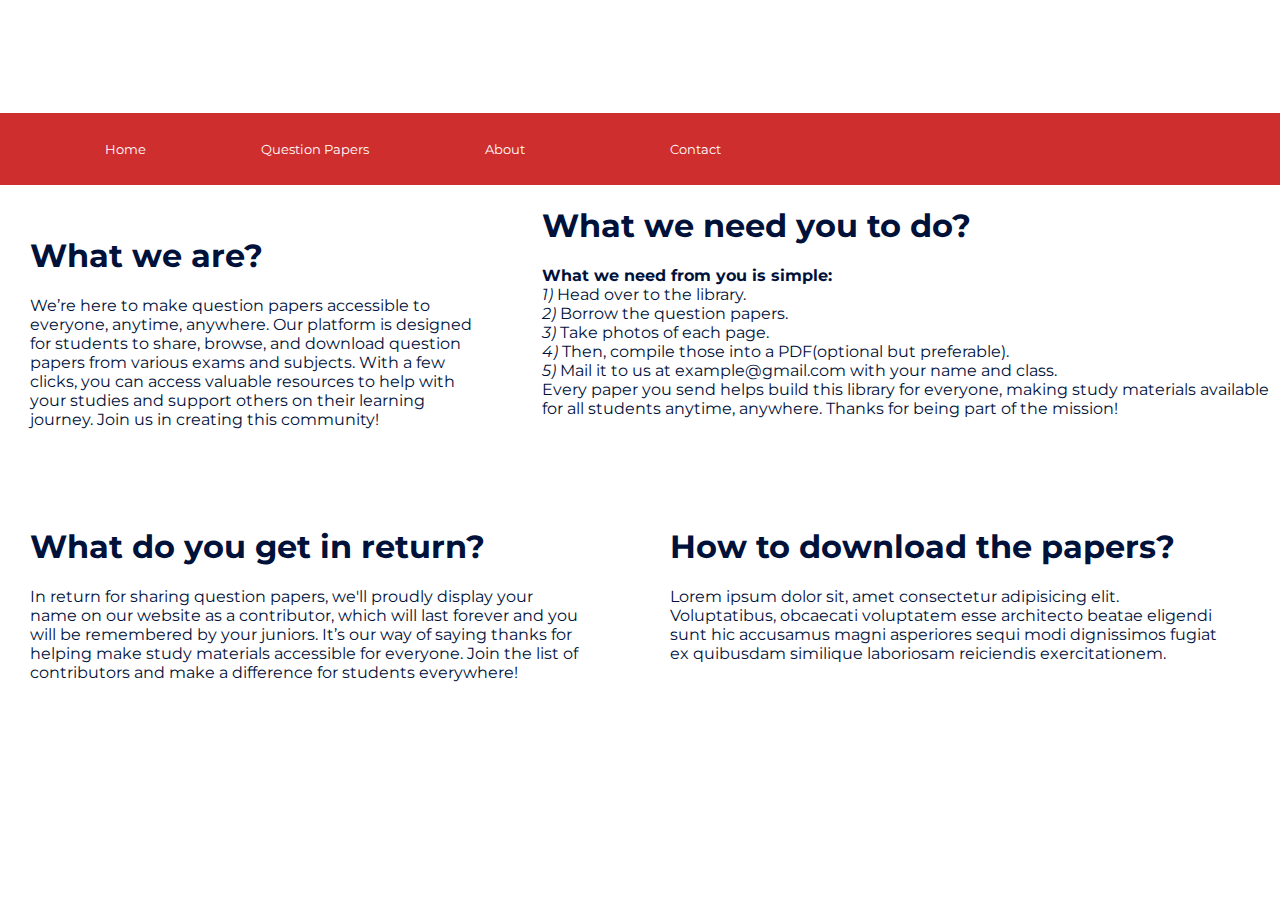
==== index.html @ ab99a5bb "Add files via upload" ====
<!DOCTYPE html>
<html lang="en">
<head>
    <meta charset="UTF-8">
    <meta name="viewport" content="width=device-width, initial-scale=1.0">
    <title>Home</title>
    <link rel="stylesheet" href="/styles/style.css">
    <link rel="preconnect" href="https://fonts.googleapis.com">
    <link rel="preconnect" href="https://fonts.gstatic.com" crossorigin>
    <link href="https://fonts.googleapis.com/css2?family=Montserrat:ital,wght@0,100..900;1,100..900&display=swap" rel="stylesheet"></head>
<body>
    <div class="title-bar">
        <div class="logo"></div>
    </div>
    <div class="nav-bar">
        <div class="nav-gap0"></div>
        <button class="home-text">Home</button>
        <div class="nav-gap"></div>
        <button class="home-text">Question Papers</button>
        <div class="nav-gap"></div>
        <button class="home-text">About</button>
        <div class="nav-gap"></div>
        <button class="home-text">Contact</button>
    </div>
    <div class="home-page">
        <div class="what-is-this">
            <h1>What we are?</h1>
            <p>We’re here to make question papers accessible to everyone, anytime, anywhere. Our platform is designed for students to share, browse, and download question papers from various exams and subjects. With a few clicks, you can access valuable resources to help with your studies and support others on their learning journey. Join us in creating this community!</p>
        </div>
        <div class="what-you-get">
            <h1>What we need you to do?</h1>
            <p><b>What we need from you is simple:</b><br>   
                <i>1)</i> Head over to the library.<br>
                <i>2)</i> Borrow the question papers.<br>
                <i>3)</i> Take photos of each page.<br>
                <i>4)</i> Then, compile those into a PDF(optional but preferable).<br>
                <i>5)</i> Mail it to us at example@gmail.com with your name and class.<br>
                Every paper you send helps build this library for everyone, making study materials available for all students anytime, anywhere. Thanks for being part of the mission!</p>
        </div>
    </div>
    <div class="home-page2">
        <div class="what-is-this">
            <h1>What do you get in return?</h1>
            <p>In return for sharing question papers, we'll proudly display your name on our website as a contributor, which will last forever and you will be remembered by your juniors. It’s our way of saying thanks for helping make study materials accessible for everyone. Join the list of contributors and make a difference for students everywhere!</p>
        </div>
        <div class="how-to-download">
            <h1>How to download the papers?</h1>
            <p>Lorem ipsum dolor sit, amet consectetur adipisicing elit. Voluptatibus, obcaecati voluptatem esse architecto beatae eligendi sunt hic accusamus magni asperiores sequi modi dignissimos fugiat ex quibusdam similique laboriosam reiciendis exercitationem.</p>
        </div>
    </div>
</body>
</html>
---- styles/style.css ----
body{
    font-family: Montserrat;
    background-color: white;
    color: #00113a;
    padding: 0px;
    margin: 0px;
}

.title-bar{
    height: 12.5vh;
    width: 100pvh;
    background-color: white
}

.nav-bar{
    height: 8vh;
    width: 100pvh;
    display: flex;
    background-color: #cf2e2e;
}

button{
    background-color: transparent;
    border: 0;
    color: white;
    font-family: Montserrat;
    width: 150px;
}

.nav-gap{
    width: 40px;
}.nav-gap0{
    width: 50px;
}

button:hover{
    background-color: #b92727;
}

.what-is-this, .what-we-need, .what-is-this, .how-to-download{
    padding: 30px;
    padding-right: 60px;
    width: 800px;
    text-align: left;
}

.home-page, .home-page2{
    display: flex;
}

th{
    padding: 50px;
}
td{
    padding: 20px;
}

table, th, td {
    border: 1px solid black; /* Sets a solid black border for table, headers, and cells */
    border-collapse: collapse; /* Ensures borders are not doubled */
}
th, td {
    padding: 10px; /* Adds padding inside cells for readability */
    text-align: center; /* Centers text in each cell */
}

.no{
    color: red;
}

.yes{
    color: green;
}
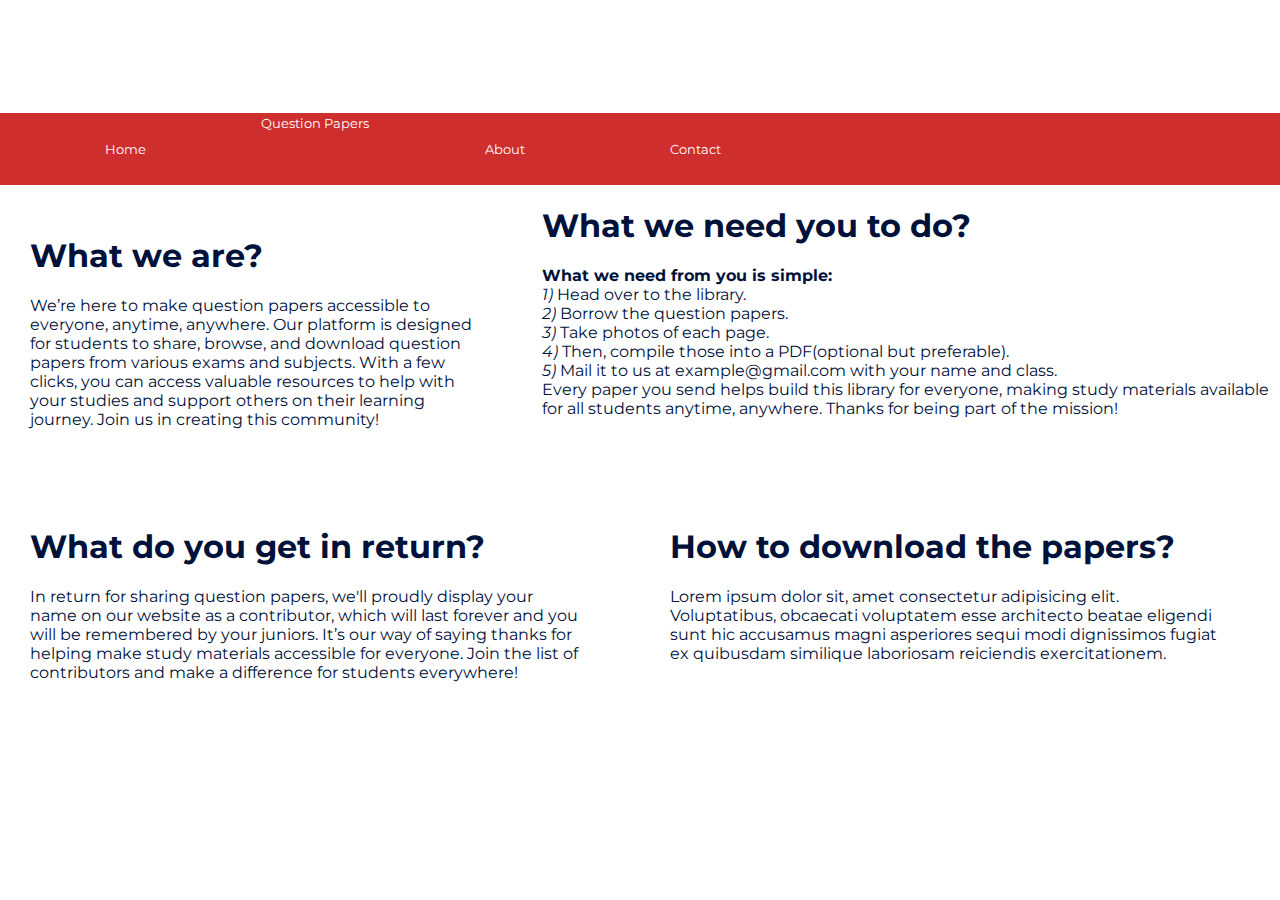
==== commit 915ecd7a: "Update index.html" ====
--- a/index.html
+++ b/index.html
@@ -16,7 +16,9 @@
         <div class="nav-gap0"></div>
         <button class="home-text">Home</button>
         <div class="nav-gap"></div>
-        <button class="home-text">Question Papers</button>
+        <form action="qp.html" method="get" class="home-text0">
+            <button class="home-text">Question Papers</button>
+        </form>
         <div class="nav-gap"></div>
         <button class="home-text">About</button>
         <div class="nav-gap"></div>
@@ -49,4 +51,4 @@
         </div>
     </div>
 </body>
-</html>+</html>
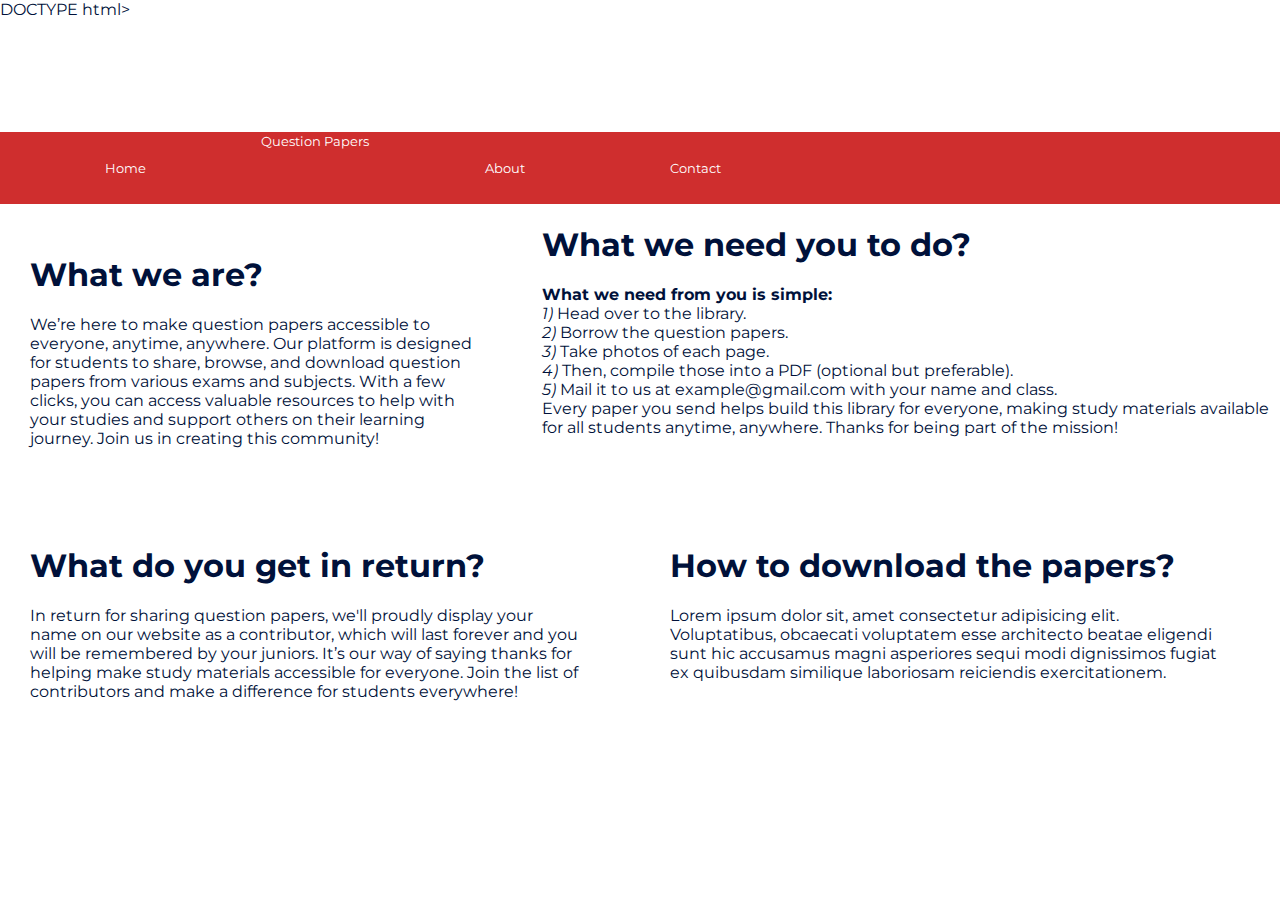
==== commit 33b2bc53: "Update index.html" ====
--- a/index.html
+++ b/index.html
@@ -1,54 +1,55 @@
-<!DOCTYPE html>
-<html lang="en">
-<head>
-    <meta charset="UTF-8">
-    <meta name="viewport" content="width=device-width, initial-scale=1.0">
-    <title>Home</title>
-    <link rel="stylesheet" href="/styles/style.css">
-    <link rel="preconnect" href="https://fonts.googleapis.com">
-    <link rel="preconnect" href="https://fonts.gstatic.com" crossorigin>
-    <link href="https://fonts.googleapis.com/css2?family=Montserrat:ital,wght@0,100..900;1,100..900&display=swap" rel="stylesheet"></head>
-<body>
-    <div class="title-bar">
-        <div class="logo"></div>
-    </div>
-    <div class="nav-bar">
-        <div class="nav-gap0"></div>
-        <button class="home-text">Home</button>
-        <div class="nav-gap"></div>
-        <form action="qp.html" method="get" class="home-text0">
-            <button class="home-text">Question Papers</button>
-        </form>
-        <div class="nav-gap"></div>
-        <button class="home-text">About</button>
-        <div class="nav-gap"></div>
-        <button class="home-text">Contact</button>
-    </div>
-    <div class="home-page">
-        <div class="what-is-this">
-            <h1>What we are?</h1>
-            <p>We’re here to make question papers accessible to everyone, anytime, anywhere. Our platform is designed for students to share, browse, and download question papers from various exams and subjects. With a few clicks, you can access valuable resources to help with your studies and support others on their learning journey. Join us in creating this community!</p>
-        </div>
-        <div class="what-you-get">
-            <h1>What we need you to do?</h1>
-            <p><b>What we need from you is simple:</b><br>   
-                <i>1)</i> Head over to the library.<br>
-                <i>2)</i> Borrow the question papers.<br>
-                <i>3)</i> Take photos of each page.<br>
-                <i>4)</i> Then, compile those into a PDF(optional but preferable).<br>
-                <i>5)</i> Mail it to us at example@gmail.com with your name and class.<br>
-                Every paper you send helps build this library for everyone, making study materials available for all students anytime, anywhere. Thanks for being part of the mission!</p>
-        </div>
-    </div>
-    <div class="home-page2">
-        <div class="what-is-this">
-            <h1>What do you get in return?</h1>
-            <p>In return for sharing question papers, we'll proudly display your name on our website as a contributor, which will last forever and you will be remembered by your juniors. It’s our way of saying thanks for helping make study materials accessible for everyone. Join the list of contributors and make a difference for students everywhere!</p>
-        </div>
-        <div class="how-to-download">
-            <h1>How to download the papers?</h1>
-            <p>Lorem ipsum dolor sit, amet consectetur adipisicing elit. Voluptatibus, obcaecati voluptatem esse architecto beatae eligendi sunt hic accusamus magni asperiores sequi modi dignissimos fugiat ex quibusdam similique laboriosam reiciendis exercitationem.</p>
-        </div>
-    </div>
-</body>
-</html>
+DOCTYPE html>
+<html lang="en">
+<head>
+    <meta charset="UTF-8">
+    <meta name="viewport" content="width=device-width, initial-scale=1.0">
+    <title>Home</title>
+    <link rel="stylesheet" href="styles/style.css">
+    <link rel="preconnect" href="https://fonts.googleapis.com">
+    <link rel="preconnect" href="https://fonts.gstatic.com" crossorigin>
+    <link href="https://fonts.googleapis.com/css2?family=Montserrat:ital,wght@0,100..900;1,100..900&display=swap" rel="stylesheet">
+</head>
+<body>
+    <div class="title-bar">
+        <div class="logo"></div>
+    </div>
+    <div class="nav-bar">
+        <div class="nav-gap0"></div>
+        <button class="home-text">Home</button>
+        <div class="nav-gap"></div>
+        <form action="qp.html" method="get" class="home-text0">
+            <button class="home-text">Question Papers</button>
+        </form>
+        <div class="nav-gap"></div>
+        <button class="home-text">About</button>
+        <div class="nav-gap"></div>
+        <button class="home-text">Contact</button>
+    </div>
+    <div class="home-page">
+        <div class="what-is-this">
+            <h1>What we are?</h1>
+            <p>We’re here to make question papers accessible to everyone, anytime, anywhere. Our platform is designed for students to share, browse, and download question papers from various exams and subjects. With a few clicks, you can access valuable resources to help with your studies and support others on their learning journey. Join us in creating this community!</p>
+        </div>
+        <div class="what-you-get">
+            <h1>What we need you to do?</h1>
+            <p><b>What we need from you is simple:</b><br>   
+                <i>1)</i> Head over to the library.<br>
+                <i>2)</i> Borrow the question papers.<br>
+                <i>3)</i> Take photos of each page.<br>
+                <i>4)</i> Then, compile those into a PDF (optional but preferable).<br>
+                <i>5)</i> Mail it to us at example@gmail.com with your name and class.<br>
+                Every paper you send helps build this library for everyone, making study materials available for all students anytime, anywhere. Thanks for being part of the mission!</p>
+        </div>
+    </div>
+    <div class="home-page2">
+        <div class="what-is-this">
+            <h1>What do you get in return?</h1>
+            <p>In return for sharing question papers, we'll proudly display your name on our website as a contributor, which will last forever and you will be remembered by your juniors. It’s our way of saying thanks for helping make study materials accessible for everyone. Join the list of contributors and make a difference for students everywhere!</p>
+        </div>
+        <div class="how-to-download">
+            <h1>How to download the papers?</h1>
+            <p>Lorem ipsum dolor sit, amet consectetur adipisicing elit. Voluptatibus, obcaecati voluptatem esse architecto beatae eligendi sunt hic accusamus magni asperiores sequi modi dignissimos fugiat ex quibusdam similique laboriosam reiciendis exercitationem.</p>
+        </div>
+    </div>
+</body>
+</html>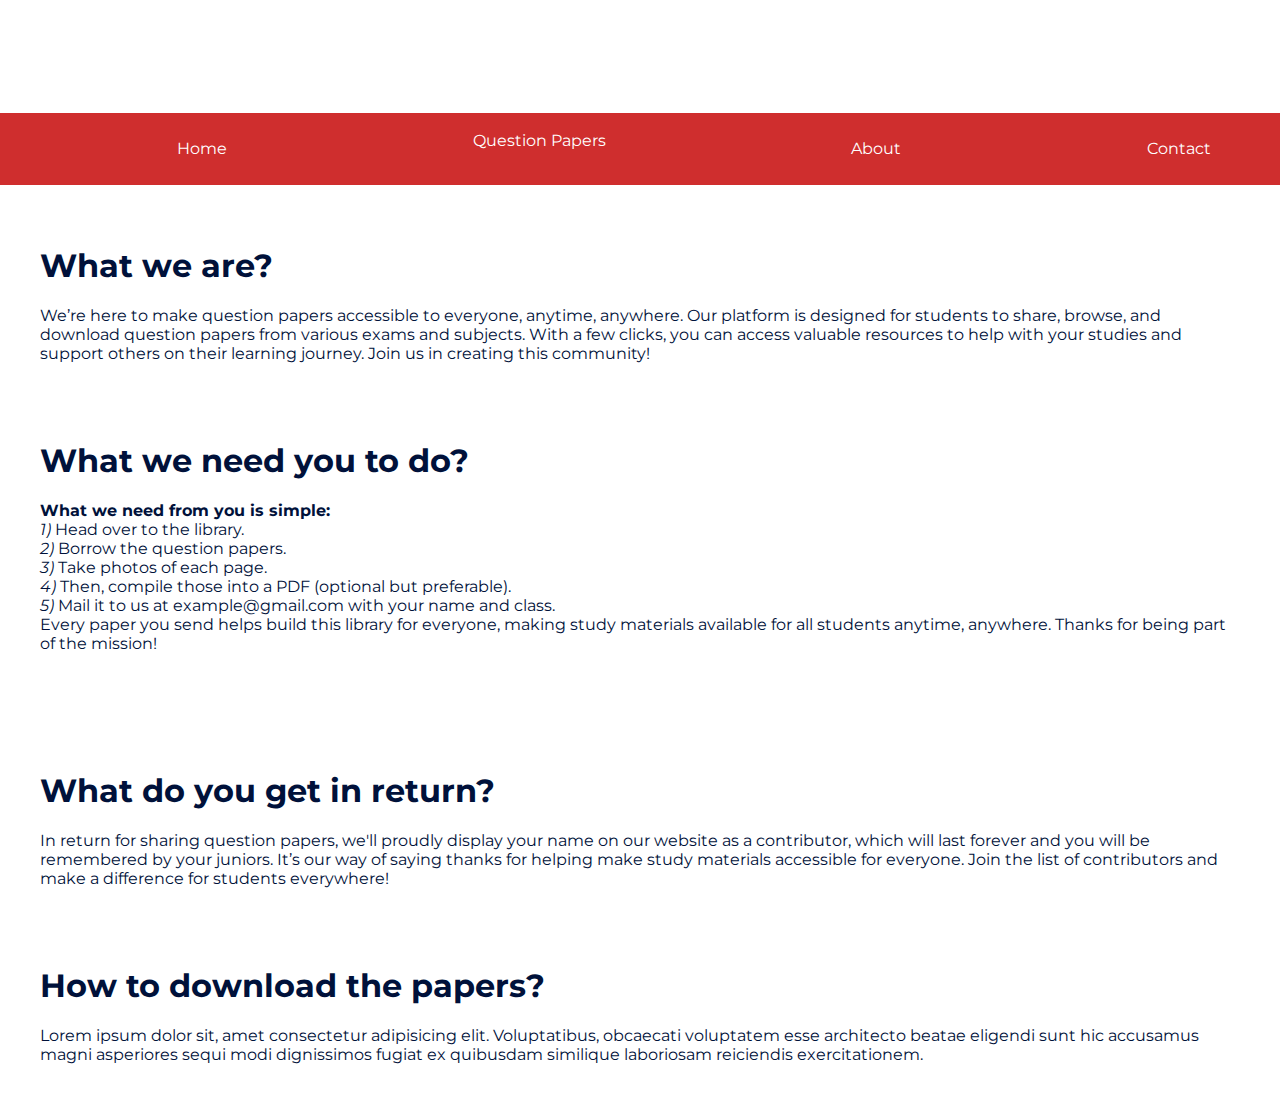
==== commit 2295e918: "Update index.html" ====
--- a/index.html
+++ b/index.html
@@ -1,4 +1,4 @@
-DOCTYPE html>
+<DOCTYPE html>
 <html lang="en">
 <head>
     <meta charset="UTF-8">
--- a/styles/style.css
+++ b/styles/style.css
@@ -1,73 +1,122 @@
-body{
-    font-family: Montserrat;
-    background-color: white;
-    color: #00113a;
-    padding: 0px;
-    margin: 0px;
-}
-
-.title-bar{
-    height: 12.5vh;
-    width: 100pvh;
-    background-color: white
-}
-
-.nav-bar{
-    height: 8vh;
-    width: 100pvh;
-    display: flex;
-    background-color: #cf2e2e;
-}
-
-button{
-    background-color: transparent;
-    border: 0;
-    color: white;
-    font-family: Montserrat;
-    width: 150px;
-}
-
-.nav-gap{
-    width: 40px;
-}.nav-gap0{
-    width: 50px;
-}
-
-button:hover{
-    background-color: #b92727;
-}
-
-.what-is-this, .what-we-need, .what-is-this, .how-to-download{
-    padding: 30px;
-    padding-right: 60px;
-    width: 800px;
-    text-align: left;
-}
-
-.home-page, .home-page2{
-    display: flex;
-}
-
-th{
-    padding: 50px;
-}
-td{
-    padding: 20px;
-}
-
-table, th, td {
-    border: 1px solid black; /* Sets a solid black border for table, headers, and cells */
-    border-collapse: collapse; /* Ensures borders are not doubled */
-}
-th, td {
-    padding: 10px; /* Adds padding inside cells for readability */
-    text-align: center; /* Centers text in each cell */
-}
-
-.no{
-    color: red;
-}
-
-.yes{
-    color: green;
+/* General Styles */
+body {
+    font-family: 'Montserrat', sans-serif;
+    background-color: white;
+    color: #00113a;
+    padding: 0;
+    margin: 0;
+}
+
+/* Title Bar */
+.title-bar {
+    height: 12.5vh;
+    width: 100%;
+    background-color: white;
+}
+
+/* Navigation Bar */
+.nav-bar {
+    height: 8vh;
+    width: 100%;
+    display: flex;
+    justify-content: space-around;
+    align-items: center;
+    background-color: #cf2e2e;
+}
+
+button {
+    background-color: transparent;
+    border: 0;
+    color: white;
+    font-family: Montserrat;
+    padding: 10px 15px;
+    font-size: 1rem;
+    cursor: pointer;
+}
+
+button:hover {
+    background-color: #b92727;
+}
+
+/* Content Sections */
+.home-page, .home-page2 {
+    display: flex;
+    flex-wrap: wrap;
+    justify-content: space-around;
+    padding: 20px;
+}
+
+.what-is-this, .what-you-get, .how-to-download {
+    padding: 20px;
+    max-width: 100%;
+    text-align: left;
+    box-sizing: border-box;
+}
+
+/* Table Styles */
+table, th, td {
+    border: 1px solid black;
+    border-collapse: collapse;
+}
+
+th, td {
+    padding: 10px;
+    text-align: center;
+}
+
+/* Media Queries */
+@media (max-width: 1024px) {
+    .home-page, .home-page2 {
+        flex-direction: column;
+        align-items: center;
+    }
+
+    button {
+        font-size: 0.9rem;
+    }
+}
+
+@media (max-width: 768px) {
+    .nav-bar {
+        flex-direction: column;
+        height: auto;
+        padding: 10px 0;
+    }
+
+    button {
+        width: 100%;
+        padding: 10px 0;
+        font-size: 1rem;
+    }
+
+    .home-page, .home-page2 {
+        padding: 10px;
+    }
+
+    .what-is-this, .what-you-get, .how-to-download {
+        max-width: 90%;
+        padding: 15px;
+        font-size: 0.9rem;
+    }
+}
+
+@media (max-width: 480px) {
+    .home-page, .home-page2 {
+        padding: 5px;
+    }
+
+    button {
+        padding: 8px;
+        font-size: 0.8rem;
+    }
+
+    h1 {
+        font-size: 1.2rem;
+    }
+
+    .what-is-this, .what-you-get, .how-to-download {
+        max-width: 100%;
+        padding: 10px;
+        font-size: 0.85rem;
+    }
 }